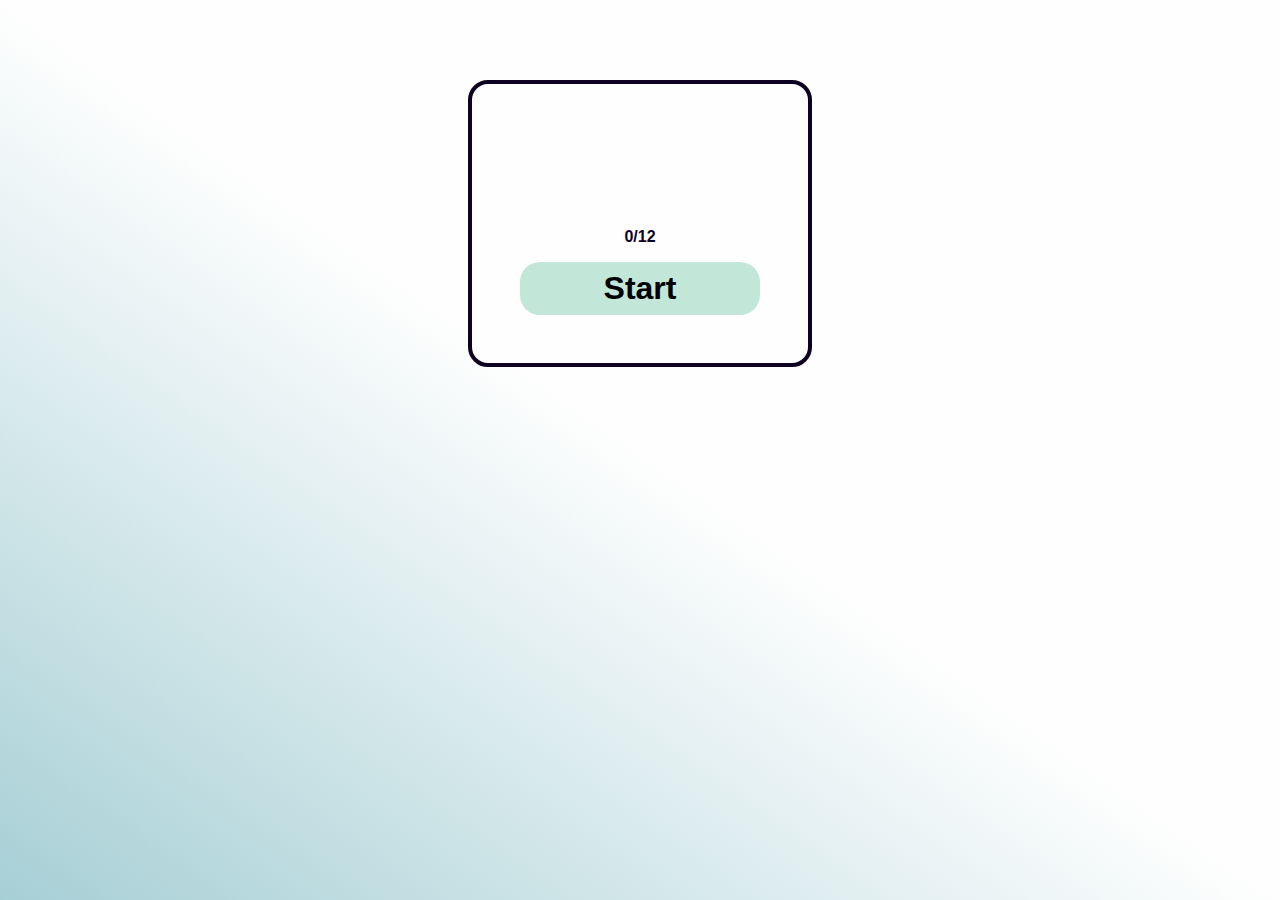
==== index.html @ 6dca3590 "added fade class to fade in/out text" ====
<!DOCTYPE html>
<html>
	<head>
		<title>Random Note Machine</title>
		<meta charset="utf-8">
		<link rel="stylesheet" href="styles.css" />
	</head>
	<body>
		<div id="main">
			<div id="randomNote" class="fade"></div>
			<div id="progress">
				<span id="current"></span>/<span id="total"></span>
			</div>
			<button id="generateNote" >Start</button>
		</div>
	</body>
	<script type="text/javascript" src="script.js"></script>
</html>
---- styles.css ----
:root {
	--mintGreen: #C2E7D9;
	--lightBlue: #A6CFD5;
	--white: #FEFEFE;
	--black: #0D0221;
	--marianBlue: #26408B;
	--federalBlue: #0F084B;
}

html {
	height: 100%;
	width: 100%;
}

body {
	margin: 0;
	border: 0;
	padding: 0;
	box-sizing: border-box;
	background: var(--white);
	background-image: linear-gradient(to bottom left, var(--white), var(--white), var(--lightBlue));
	color: #0D0221;
	font-family: sans-serif;
	font-weight: bold;
}

div#main {
	margin: auto;
	margin-top: 5rem;
	border-radius: 20px;
	padding: 3rem;
	text-align: center;
	width: 15rem;
	background: var(--white);
	border: 4px solid var(--black);
}

#randomNote {
	font-size: 4rem;
	height: 5rem;
}

#progress {
	margin: 1rem;
}

#generateNote {
	padding: 0.5rem 1rem;
	background: var(--mintGreen);
	border-radius: 20px;
	font-size: 2rem;
	border: none;
	font-weight: bold;
	width: 100%;
}

.fade {
	transition: opacity 200ms ease-in-out;
}

.hidden {
	opacity: 0;
}
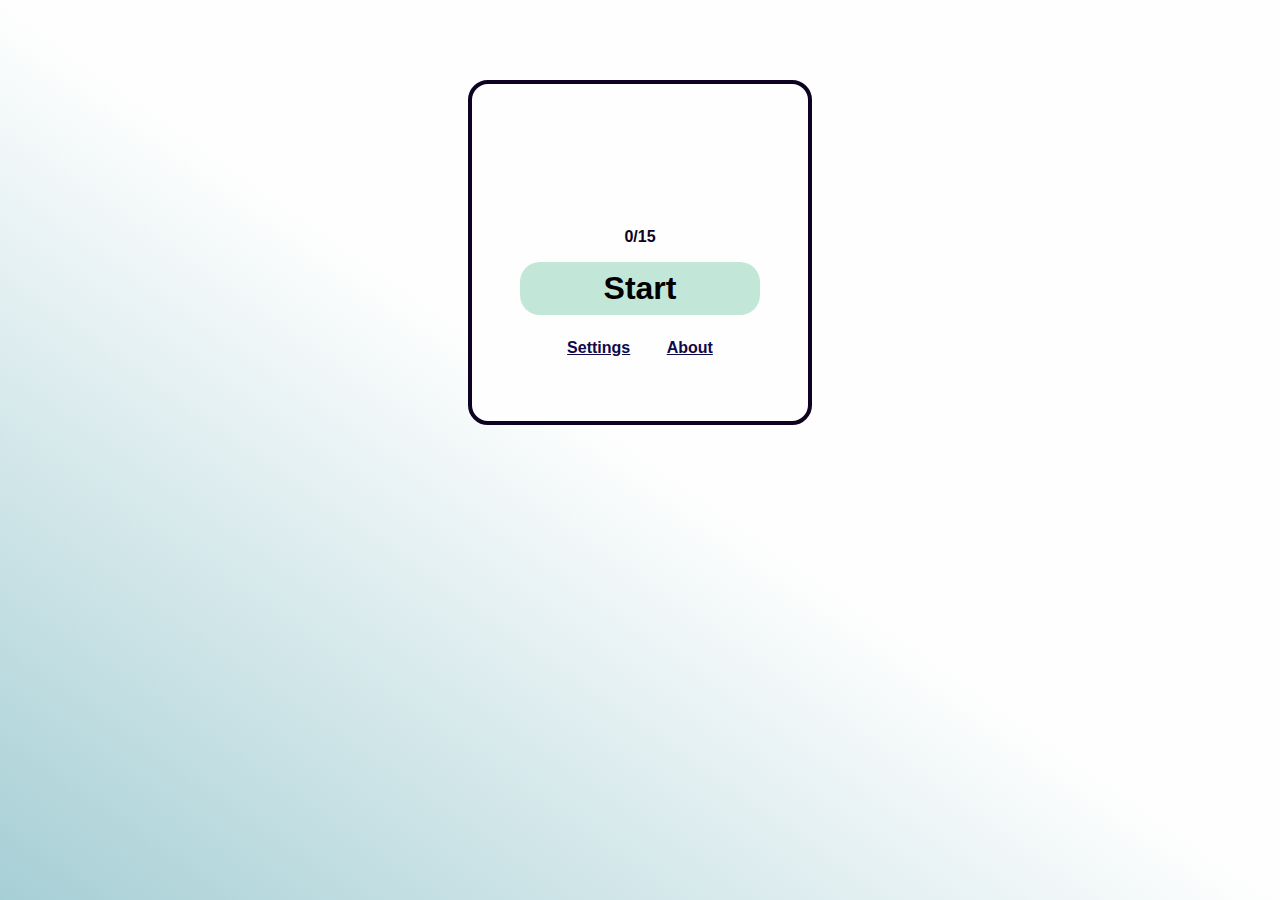
==== commit f5eb4067: "added about and settings pages" ====
--- a/index.html
+++ b/index.html
@@ -6,13 +6,17 @@
 		<link rel="stylesheet" href="styles.css" />
 	</head>
 	<body>
-		<div id="main">
+		<div id="main" class="hidden">
 			<div id="randomNote" class="fade"></div>
 			<div id="progress">
 				<span id="current"></span>/<span id="total"></span>
 			</div>
 			<button id="generateNote" >Start</button>
+			<div id="nav">
+				<a href="settings.html" >Settings</a>
+				<a href="about.html" >About</a>
+			</div>
 		</div>
 	</body>
-	<script type="text/javascript" src="script.js"></script>
+	<script type="text/javascript" src="homeScript.js"></script>
 </html>
--- a/styles.css
+++ b/styles.css
@@ -33,6 +33,7 @@
 	width: 15rem;
 	background: var(--white);
 	border: 4px solid var(--black);
+	transition: opacity 800ms ease-in-out;
 }
 
 #randomNote {
@@ -55,9 +56,16 @@
 }
 
 .fade {
-	transition: opacity 200ms ease-in-out;
+	transition: opacity 100ms ease-in-out;
 }
 
 .hidden {
 	opacity: 0;
 }
+
+#nav a {
+	display: inline-block;
+	padding: 1rem;
+	margin-top: 0.5rem;
+	color: var(--federalBlue);
+}
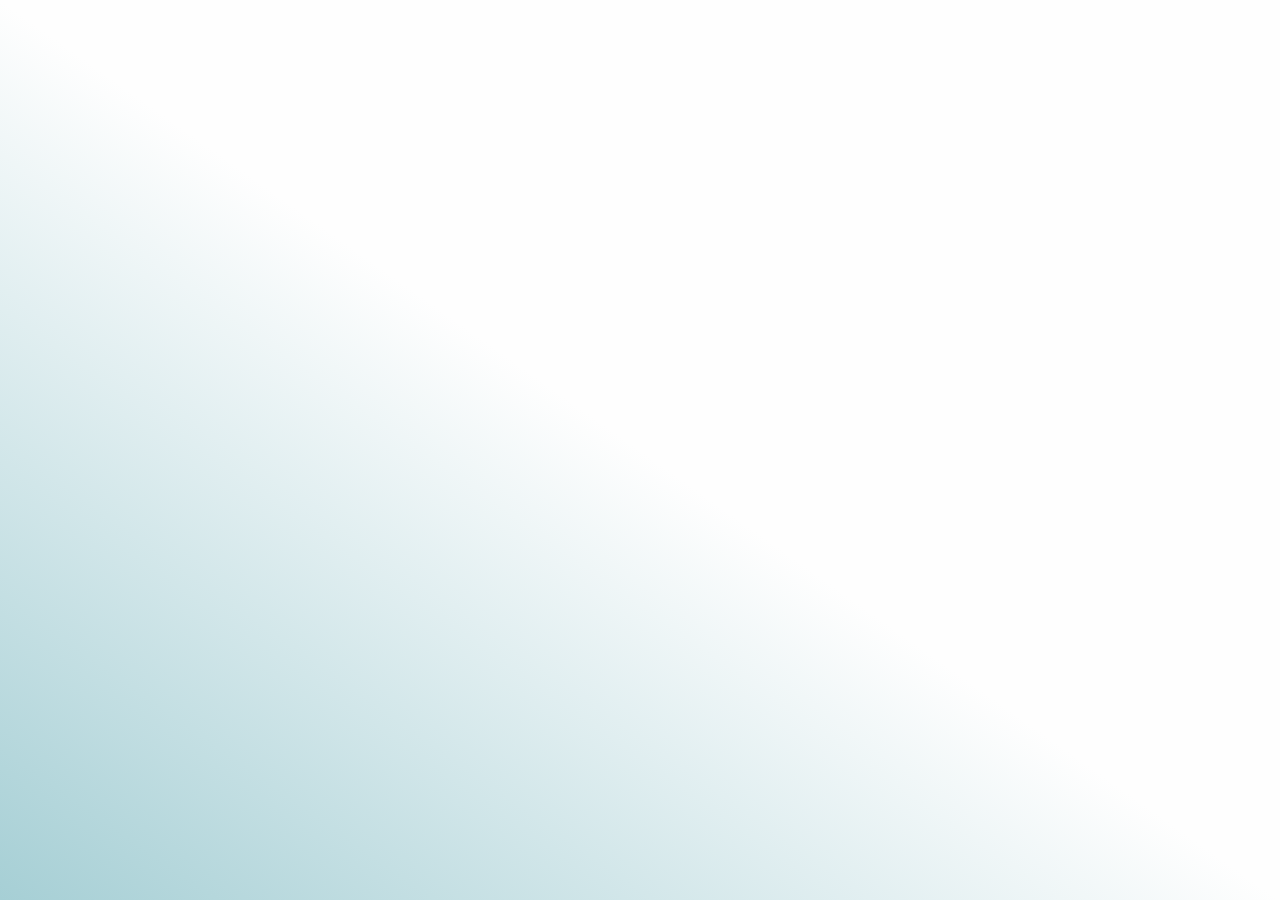
==== commit d5980790: "updated functionality with turbo" ====
--- a/index.html
+++ b/index.html
@@ -1,6 +1,10 @@
 <!DOCTYPE html>
 <html>
 	<head>
+		<script type="module">
+			import * as Turbo from 'https://cdn.skypack.dev/@hotwired/turbo@7.1.0';
+		</script>
+		<script type="text/javascript" src="script.js"></script>
 		<title>Random Note Machine</title>
 		<meta charset="utf-8">
 		<link rel="stylesheet" href="styles.css" />
@@ -18,5 +22,4 @@
 			</div>
 		</div>
 	</body>
-	<script type="text/javascript" src="homeScript.js"></script>
 </html>
